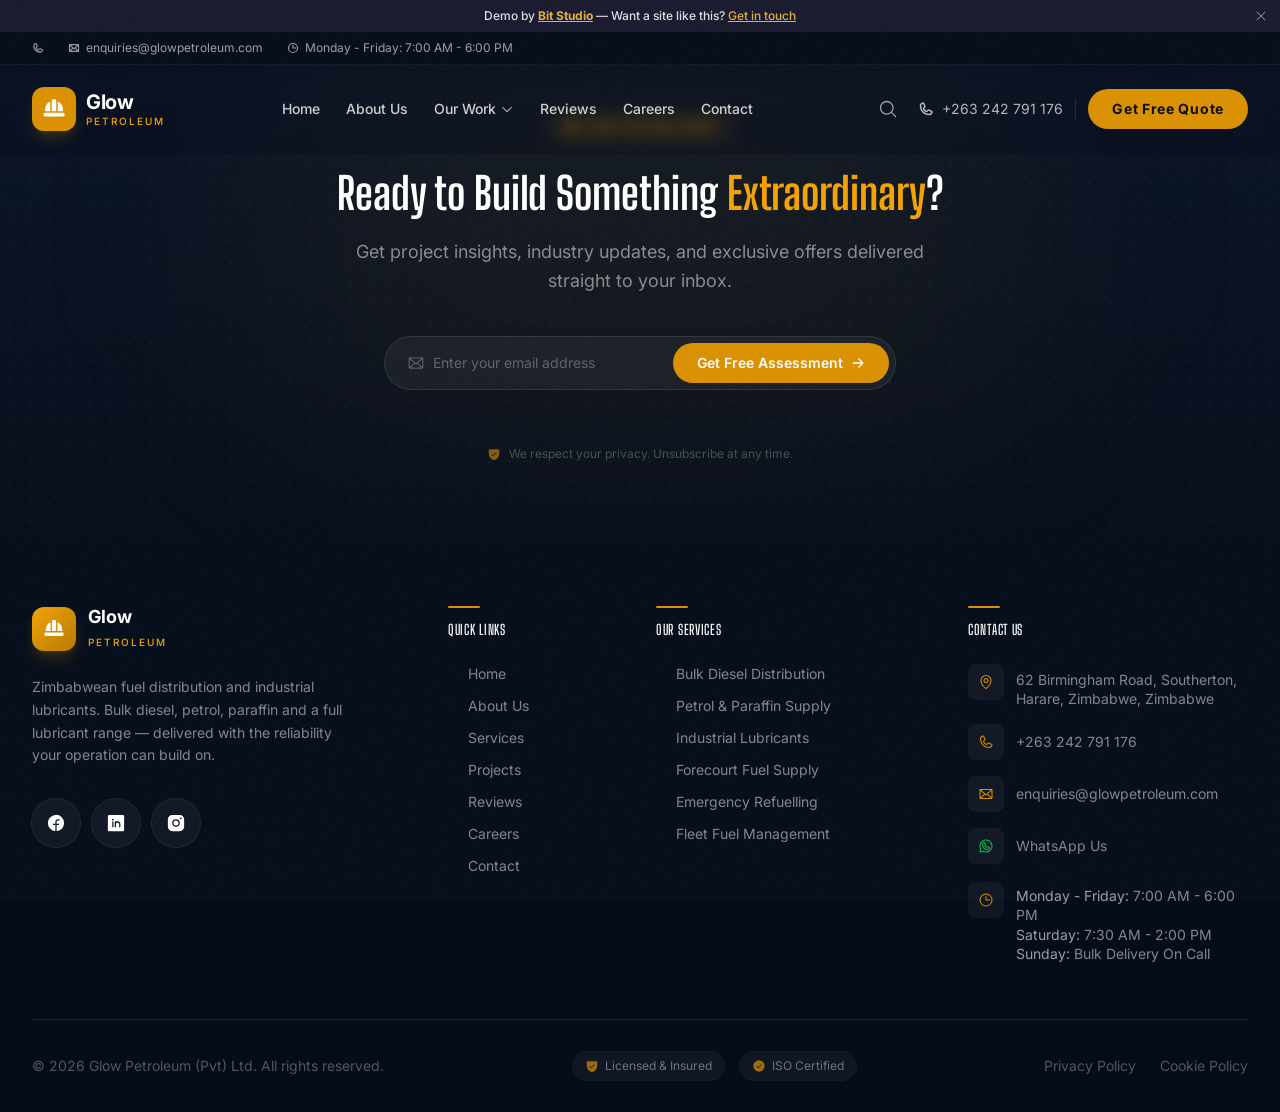
==== index.html @ e4c8ccba "Bit Studio deploy" ====
<!DOCTYPE html>
<html lang="en">
  <head>
    <meta charset="UTF-8" />
    <link rel="icon" type="image/svg+xml" href="/favicon.svg" />
    <meta name="viewport" content="width=device-width, initial-scale=1.0" />
    <meta name="theme-color" content="#0B2545" />
    <meta name="description" content="Glow Petroleum — Zimbabwean fuel distribution and industrial lubricants. Diesel, petrol, paraffin and lubricant delivery for fleet, farm, mine and industry." />
    <meta name="keywords" content="fuel distribution Zimbabwe, diesel delivery Harare, industrial lubricants Zimbabwe, bulk fuel Aaron Chinhara, Glow Petroleum" />
    <meta property="og:title" content="Glow Petroleum — The fuel behind the fleet." />
    <meta property="og:description" content="Bulk diesel, petrol, paraffin and lubricant distribution across Zimbabwe. Reliable supply for industry, agriculture, transport and mining." />
    <meta property="og:image" content="https://images.unsplash.com/photo-1545459720-aac8509eb02c?w=1200" />
    <meta property="og:type" content="website" />
    <meta name="twitter:card" content="summary_large_image" />
    <title>Glow Petroleum — The fuel behind the fleet.</title>
    <link rel="preconnect" href="https://fonts.googleapis.com" />
    <link rel="preconnect" href="https://fonts.gstatic.com" crossorigin />
    <link href="https://fonts.googleapis.com/css2?family=Big+Shoulders+Display:wght@400;500;600;700;800;900&family=Inter:wght@300;400;500;600;700;800&family=JetBrains+Mono:wght@400;500;600&display=swap" rel="stylesheet" />
    <script type="module" crossorigin src="/assets/index-BGpduUx9.js"></script>
    <link rel="stylesheet" crossorigin href="/assets/index-CiyfZ1qd.css">
  </head>
  <body>
    <div id="root"></div>
  </body>
</html>
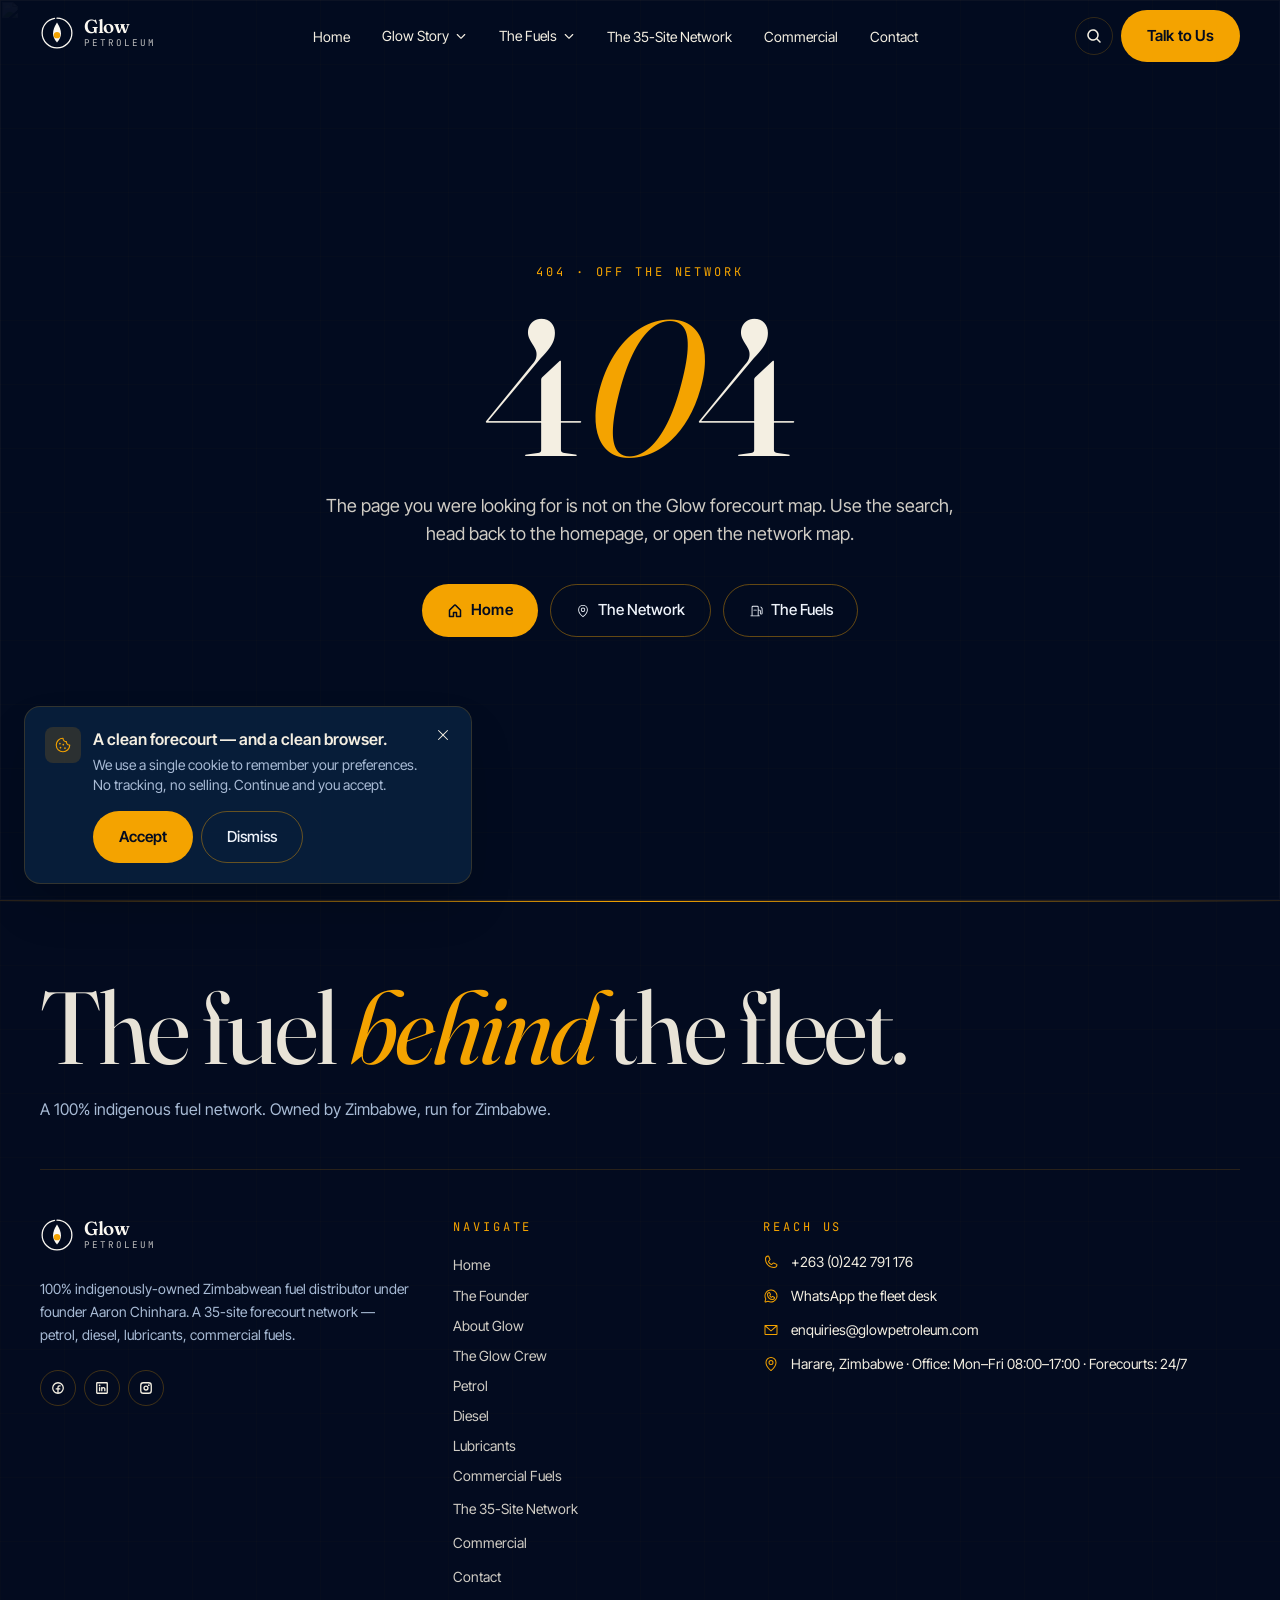
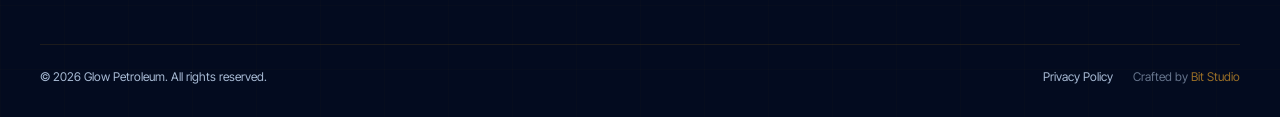
==== commit b0e69164: "Bespoke rebuild — pilot wave" ====
--- a/index.html
+++ b/index.html
@@ -3,21 +3,51 @@
   <head>
     <meta charset="UTF-8" />
     <link rel="icon" type="image/svg+xml" href="/favicon.svg" />
-    <meta name="viewport" content="width=device-width, initial-scale=1.0" />
+    <meta name="viewport" content="width=device-width, initial-scale=1.0, viewport-fit=cover" />
     <meta name="theme-color" content="#0B2545" />
-    <meta name="description" content="Glow Petroleum — Zimbabwean fuel distribution and industrial lubricants. Diesel, petrol, paraffin and lubricant delivery for fleet, farm, mine and industry." />
-    <meta name="keywords" content="fuel distribution Zimbabwe, diesel delivery Harare, industrial lubricants Zimbabwe, bulk fuel Aaron Chinhara, Glow Petroleum" />
-    <meta property="og:title" content="Glow Petroleum — The fuel behind the fleet." />
-    <meta property="og:description" content="Bulk diesel, petrol, paraffin and lubricant distribution across Zimbabwe. Reliable supply for industry, agriculture, transport and mining." />
-    <meta property="og:image" content="https://images.unsplash.com/photo-1545459720-aac8509eb02c?w=1200" />
+
+    <title>Glow Petroleum — The Fuel Behind the Fleet | 100% Black-Owned Zimbabwean Fuel Distributor</title>
+    <meta name="description" content="Glow Petroleum — 100% indigenous Zimbabwean fuel distributor. A 35-site forecourt network under founder Aaron Chinhara. Petrol, diesel, lubricants and commercial fuels across the country." />
+    <meta name="keywords" content="Glow Petroleum, fuel Zimbabwe, petrol stations Zimbabwe, diesel Zimbabwe, Aaron Chinhara, indigenous fuel distributor, 100% black-owned petroleum, commercial fuel Zimbabwe, fuel depot Harare" />
+    <meta name="author" content="Glow Petroleum" />
+    <meta name="robots" content="index, follow" />
+
     <meta property="og:type" content="website" />
+    <meta property="og:site_name" content="Glow Petroleum" />
+    <meta property="og:title" content="Glow Petroleum — The Fuel Behind the Fleet" />
+    <meta property="og:description" content="100% indigenous Zimbabwean fuel distributor. A 35-site network. Founded and run by Aaron Chinhara." />
+    <meta property="og:url" content="https://glowpetroleum.com" />
+
     <meta name="twitter:card" content="summary_large_image" />
-    <title>Glow Petroleum — The fuel behind the fleet.</title>
+    <meta name="twitter:title" content="Glow Petroleum — The Fuel Behind the Fleet" />
+    <meta name="twitter:description" content="Zimbabwe's 100% black-owned fuel distributor. 35 sites. One promise: the fuel behind the fleet." />
+
     <link rel="preconnect" href="https://fonts.googleapis.com" />
     <link rel="preconnect" href="https://fonts.gstatic.com" crossorigin />
-    <link href="https://fonts.googleapis.com/css2?family=Big+Shoulders+Display:wght@400;500;600;700;800;900&family=Inter:wght@300;400;500;600;700;800&family=JetBrains+Mono:wght@400;500;600&display=swap" rel="stylesheet" />
-    <script type="module" crossorigin src="/assets/index-BGpduUx9.js"></script>
-    <link rel="stylesheet" crossorigin href="/assets/index-CiyfZ1qd.css">
+    <link href="https://fonts.googleapis.com/css2?family=Fraunces:ital,opsz,wght@0,9..144,300..900;1,9..144,300..900&family=Inter+Tight:wght@300;400;500;600;700;800;900&family=JetBrains+Mono:wght@400;500;600&display=swap" rel="stylesheet" />
+
+    <script type="application/ld+json">
+      {
+        "@context": "https://schema.org",
+        "@type": "Organization",
+        "name": "Glow Petroleum",
+        "url": "https://glowpetroleum.com",
+        "description": "100% indigenous Zimbabwean fuel distributor operating a 35-site forecourt network under founder Aaron Chinhara.",
+        "founder": {
+          "@type": "Person",
+          "name": "Aaron Chinhara"
+        },
+        "address": {
+          "@type": "PostalAddress",
+          "addressCountry": "ZW",
+          "addressLocality": "Harare"
+        },
+        "telephone": "+263242791176",
+        "email": "enquiries@glowpetroleum.com"
+      }
+    </script>
+    <script type="module" crossorigin src="/assets/index-A_tOPtd8.js"></script>
+    <link rel="stylesheet" crossorigin href="/assets/index-BlNH0Iyx.css">
   </head>
   <body>
     <div id="root"></div>
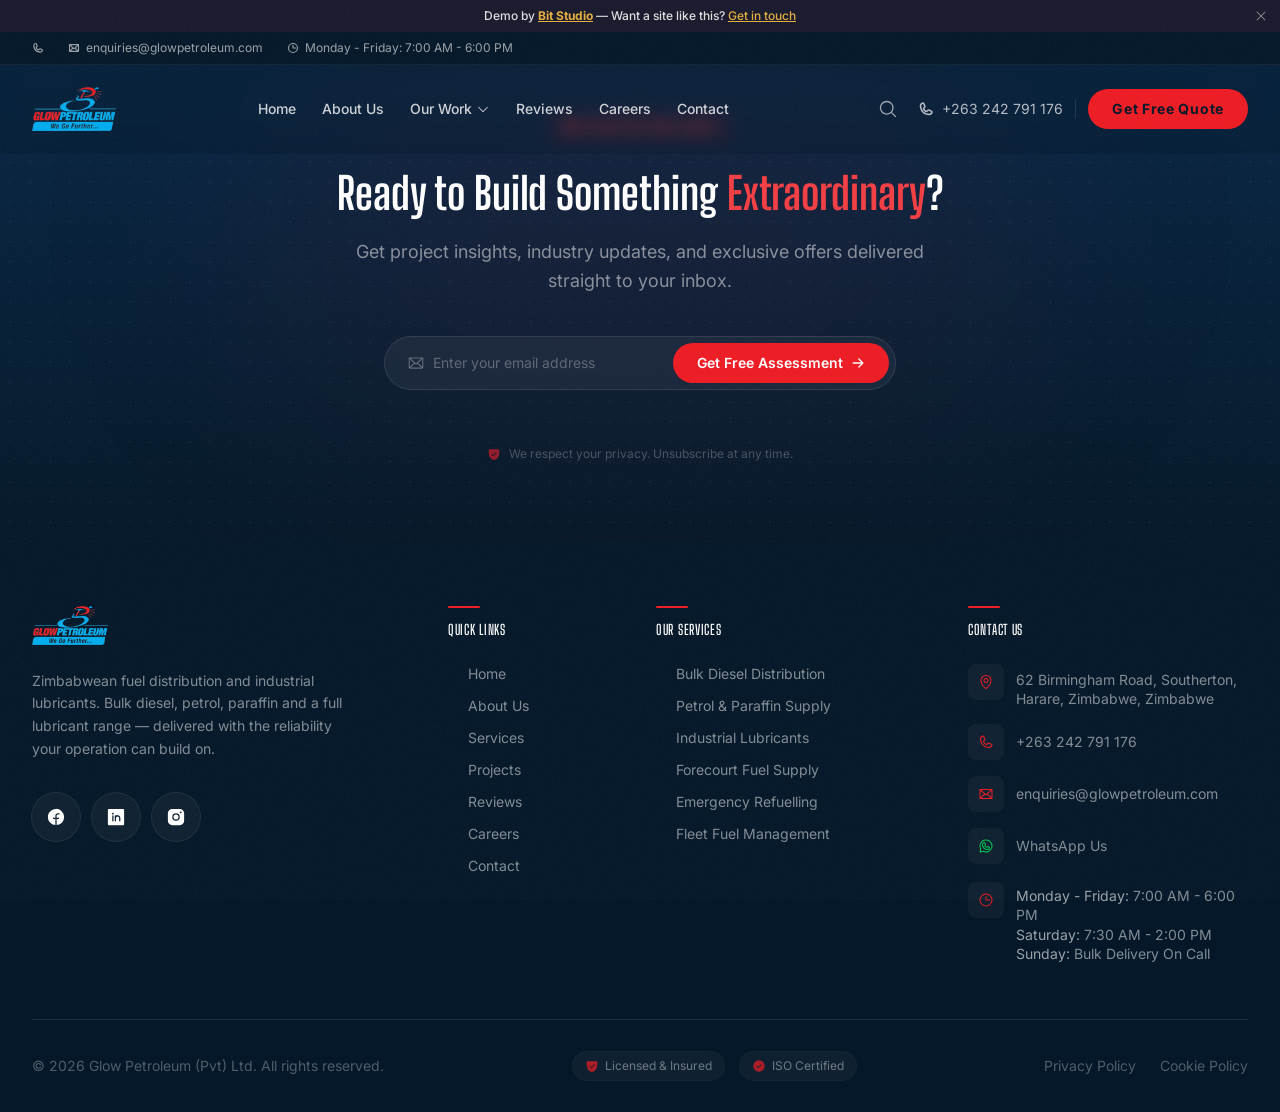
==== commit f9b5feba: "Rebrand to Glow red/blue/white, real logo + photos, reveal-reliability fix, world-class polish" ====
--- a/index.html
+++ b/index.html
@@ -3,51 +3,21 @@
   <head>
     <meta charset="UTF-8" />
     <link rel="icon" type="image/svg+xml" href="/favicon.svg" />
-    <meta name="viewport" content="width=device-width, initial-scale=1.0, viewport-fit=cover" />
-    <meta name="theme-color" content="#0B2545" />
-
-    <title>Glow Petroleum — The Fuel Behind the Fleet | 100% Black-Owned Zimbabwean Fuel Distributor</title>
-    <meta name="description" content="Glow Petroleum — 100% indigenous Zimbabwean fuel distributor. A 35-site forecourt network under founder Aaron Chinhara. Petrol, diesel, lubricants and commercial fuels across the country." />
-    <meta name="keywords" content="Glow Petroleum, fuel Zimbabwe, petrol stations Zimbabwe, diesel Zimbabwe, Aaron Chinhara, indigenous fuel distributor, 100% black-owned petroleum, commercial fuel Zimbabwe, fuel depot Harare" />
-    <meta name="author" content="Glow Petroleum" />
-    <meta name="robots" content="index, follow" />
-
+    <meta name="viewport" content="width=device-width, initial-scale=1.0" />
+    <meta name="theme-color" content="#051829" />
+    <meta name="description" content="Glow Petroleum — a proudly Zimbabwean fuel and lubricant company. A network of service stations plus bulk diesel, petrol, paraffin and lubricant supply for fleet, farm, mine and industry. We go further." />
+    <meta name="keywords" content="Glow Petroleum, fuel Zimbabwe, service stations Zimbabwe, diesel delivery Harare, industrial lubricants Zimbabwe, bulk fuel, Zimbabwean-owned fuel company" />
+    <meta property="og:title" content="Glow Petroleum — We Go Further." />
+    <meta property="og:description" content="A proudly Zimbabwean network of service stations and bulk fuel supply. Diesel, petrol, paraffin and a full lubricant range, delivered on schedule." />
+    <meta property="og:image" content="/img/glow-team.jpg" />
     <meta property="og:type" content="website" />
-    <meta property="og:site_name" content="Glow Petroleum" />
-    <meta property="og:title" content="Glow Petroleum — The Fuel Behind the Fleet" />
-    <meta property="og:description" content="100% indigenous Zimbabwean fuel distributor. A 35-site network. Founded and run by Aaron Chinhara." />
-    <meta property="og:url" content="https://glowpetroleum.com" />
-
     <meta name="twitter:card" content="summary_large_image" />
-    <meta name="twitter:title" content="Glow Petroleum — The Fuel Behind the Fleet" />
-    <meta name="twitter:description" content="Zimbabwe's 100% black-owned fuel distributor. 35 sites. One promise: the fuel behind the fleet." />
-
+    <title>Glow Petroleum — We Go Further.</title>
     <link rel="preconnect" href="https://fonts.googleapis.com" />
     <link rel="preconnect" href="https://fonts.gstatic.com" crossorigin />
-    <link href="https://fonts.googleapis.com/css2?family=Fraunces:ital,opsz,wght@0,9..144,300..900;1,9..144,300..900&family=Inter+Tight:wght@300;400;500;600;700;800;900&family=JetBrains+Mono:wght@400;500;600&display=swap" rel="stylesheet" />
-
-    <script type="application/ld+json">
-      {
-        "@context": "https://schema.org",
-        "@type": "Organization",
-        "name": "Glow Petroleum",
-        "url": "https://glowpetroleum.com",
-        "description": "100% indigenous Zimbabwean fuel distributor operating a 35-site forecourt network under founder Aaron Chinhara.",
-        "founder": {
-          "@type": "Person",
-          "name": "Aaron Chinhara"
-        },
-        "address": {
-          "@type": "PostalAddress",
-          "addressCountry": "ZW",
-          "addressLocality": "Harare"
-        },
-        "telephone": "+263242791176",
-        "email": "enquiries@glowpetroleum.com"
-      }
-    </script>
-    <script type="module" crossorigin src="/assets/index-A_tOPtd8.js"></script>
-    <link rel="stylesheet" crossorigin href="/assets/index-BlNH0Iyx.css">
+    <link href="https://fonts.googleapis.com/css2?family=Big+Shoulders+Display:wght@400;500;600;700;800;900&family=Inter:wght@300;400;500;600;700;800&family=JetBrains+Mono:wght@400;500;600&display=swap" rel="stylesheet" />
+    <script type="module" crossorigin src="/assets/index-DZq_aaYS.js"></script>
+    <link rel="stylesheet" crossorigin href="/assets/index-BE1LGJPs.css">
   </head>
   <body>
     <div id="root"></div>
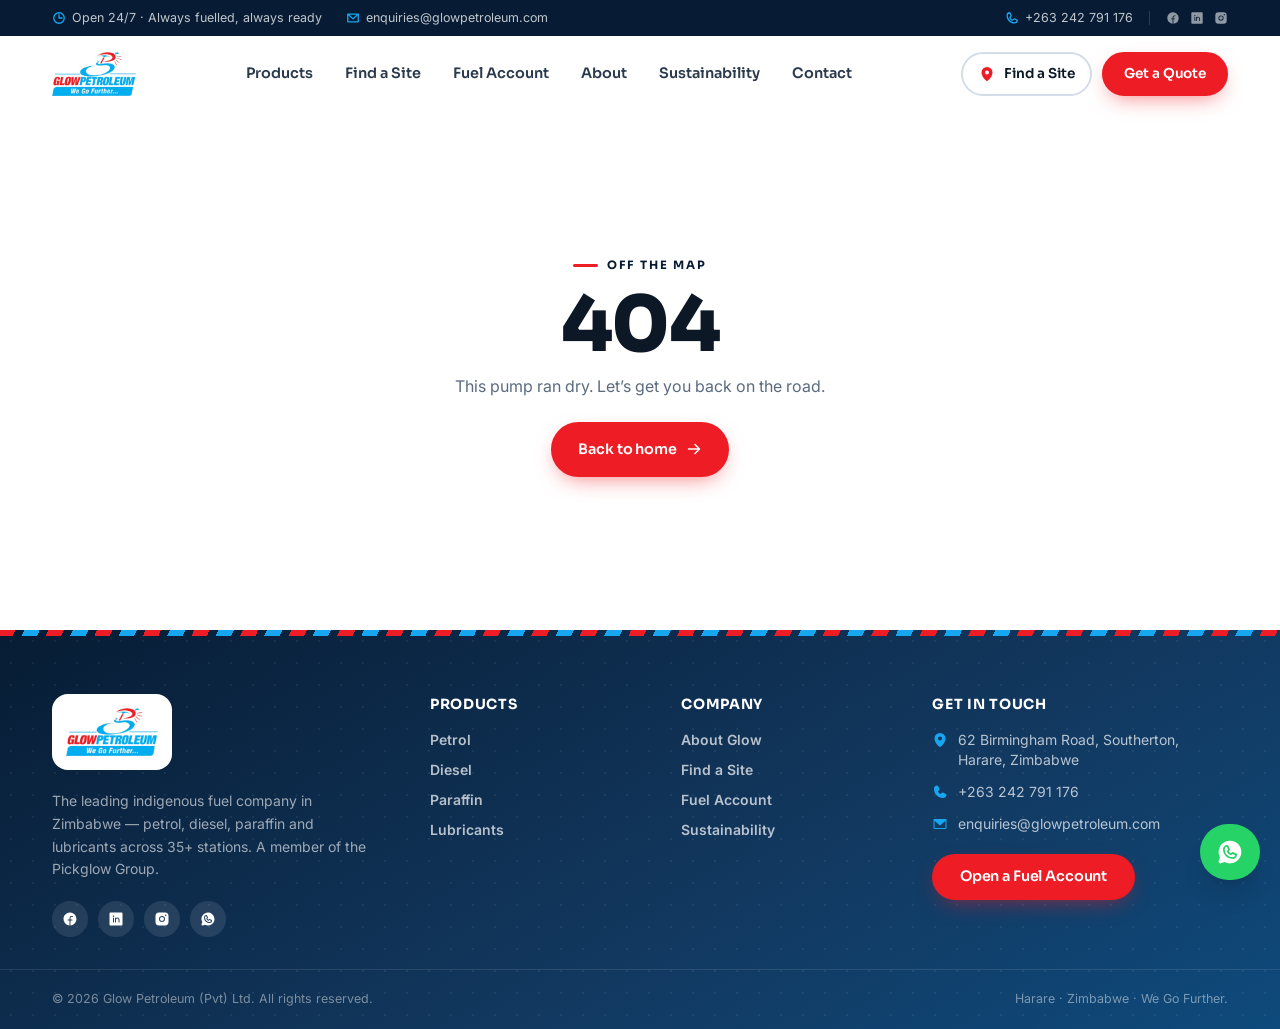
==== commit e818a9e7: "World-class rebuild: researched content, bright red/blue design, real logo + photos, 7 bespoke pages" ====
--- a/index.html
+++ b/index.html
@@ -15,9 +15,9 @@
     <title>Glow Petroleum — We Go Further.</title>
     <link rel="preconnect" href="https://fonts.googleapis.com" />
     <link rel="preconnect" href="https://fonts.gstatic.com" crossorigin />
-    <link href="https://fonts.googleapis.com/css2?family=Big+Shoulders+Display:wght@400;500;600;700;800;900&family=Inter:wght@300;400;500;600;700;800&family=JetBrains+Mono:wght@400;500;600&display=swap" rel="stylesheet" />
-    <script type="module" crossorigin src="/assets/index-DZq_aaYS.js"></script>
-    <link rel="stylesheet" crossorigin href="/assets/index-BE1LGJPs.css">
+    <link href="https://fonts.googleapis.com/css2?family=Sora:wght@400;500;600;700;800&family=Inter:wght@300;400;500;600;700&display=swap" rel="stylesheet" />
+    <script type="module" crossorigin src="/assets/index-CXBGXh3-.js"></script>
+    <link rel="stylesheet" crossorigin href="/assets/index-8mvo71Do.css">
   </head>
   <body>
     <div id="root"></div>
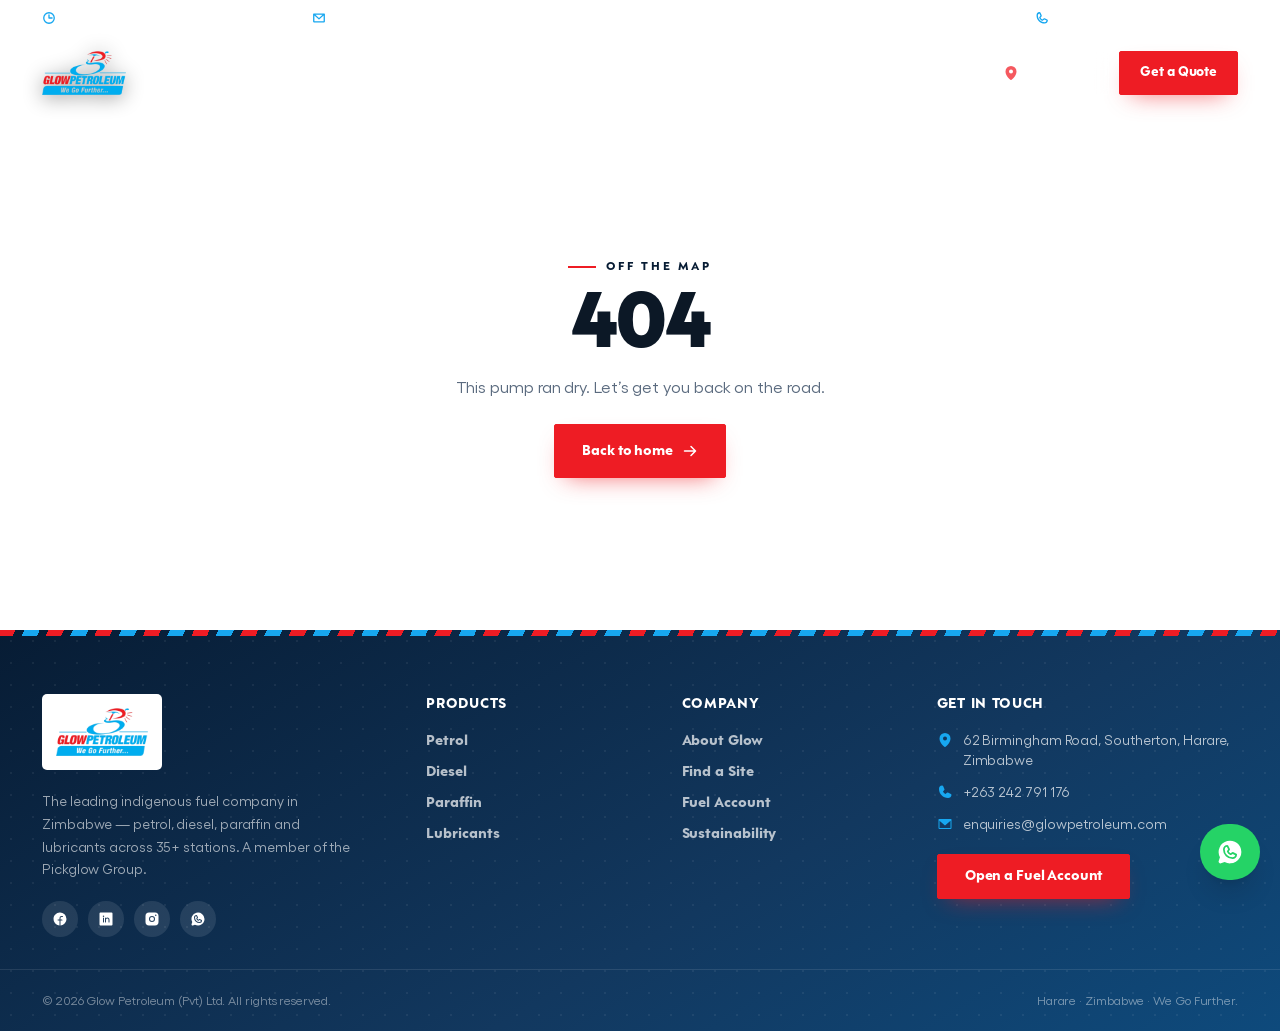
==== commit 36d1cb5c: "Premium pass: blended hero, transparent nav, Gravita+Gellix, sharp rounded-sm, refined cards" ====
--- a/index.html
+++ b/index.html
@@ -13,11 +13,10 @@
     <meta property="og:type" content="website" />
     <meta name="twitter:card" content="summary_large_image" />
     <title>Glow Petroleum — We Go Further.</title>
-    <link rel="preconnect" href="https://fonts.googleapis.com" />
-    <link rel="preconnect" href="https://fonts.gstatic.com" crossorigin />
-    <link href="https://fonts.googleapis.com/css2?family=Sora:wght@400;500;600;700;800&family=Inter:wght@300;400;500;600;700&display=swap" rel="stylesheet" />
-    <script type="module" crossorigin src="/assets/index-CXBGXh3-.js"></script>
-    <link rel="stylesheet" crossorigin href="/assets/index-8mvo71Do.css">
+    <link rel="preload" href="/fonts/Gravita-ExtraBold.woff2" as="font" type="font/woff2" crossorigin />
+    <link rel="preload" href="/fonts/Gellix-Regular.woff2" as="font" type="font/woff2" crossorigin />
+    <script type="module" crossorigin src="/assets/index-CMwFadSf.js"></script>
+    <link rel="stylesheet" crossorigin href="/assets/index-BVwUqoOM.css">
   </head>
   <body>
     <div id="root"></div>
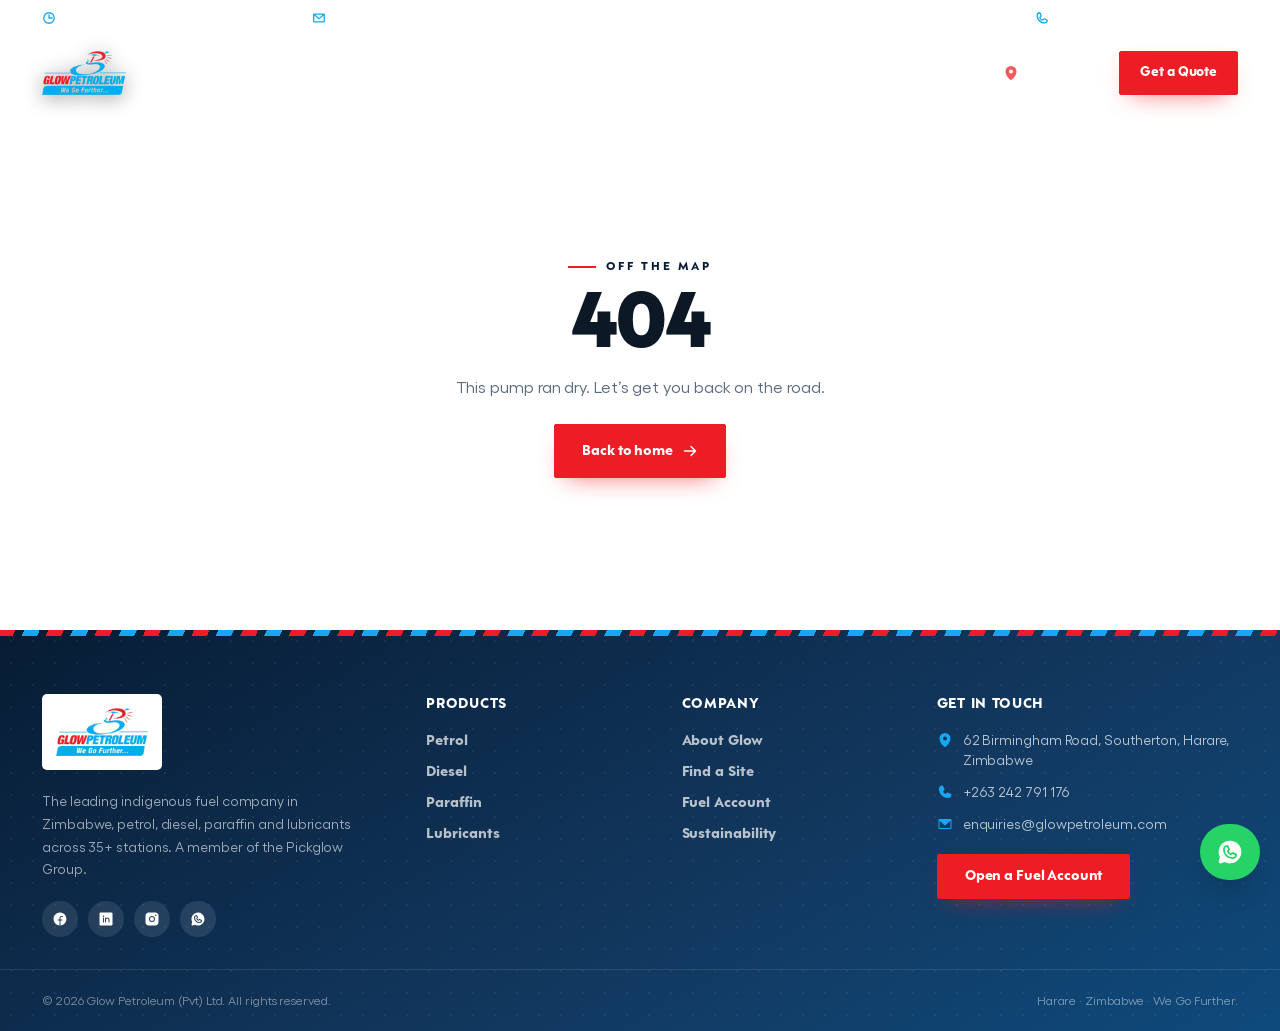
==== commit d0d56563: "Hero: more nav spacing, remove bottom ribbon+border; strip em-dashes from copy" ====
--- a/index.html
+++ b/index.html
@@ -15,8 +15,8 @@
     <title>Glow Petroleum — We Go Further.</title>
     <link rel="preload" href="/fonts/Gravita-ExtraBold.woff2" as="font" type="font/woff2" crossorigin />
     <link rel="preload" href="/fonts/Gellix-Regular.woff2" as="font" type="font/woff2" crossorigin />
-    <script type="module" crossorigin src="/assets/index-CMwFadSf.js"></script>
-    <link rel="stylesheet" crossorigin href="/assets/index-BVwUqoOM.css">
+    <script type="module" crossorigin src="/assets/index-DosJA32A.js"></script>
+    <link rel="stylesheet" crossorigin href="/assets/index-DDcyW5h4.css">
   </head>
   <body>
     <div id="root"></div>
